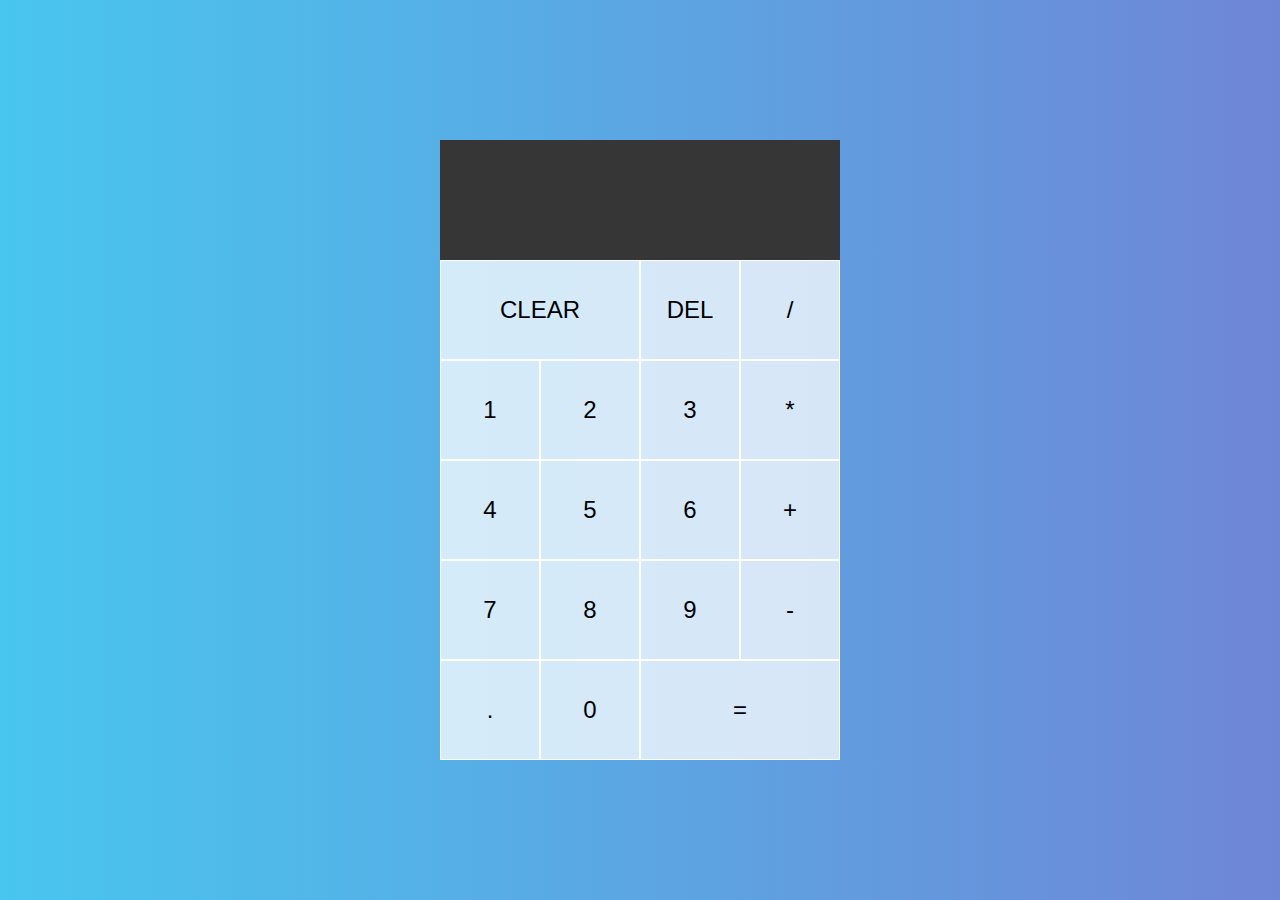
==== index.html @ fc8e5836 "built calculator structure and style" ====
<!DOCTYPE html>
<html lang="en">
<head>
    <link href="styles.css" rel="stylesheet">
    <script src="script.js" defer></script>
    <meta charset="UTF-8">
    <meta name="viewport" content="width=device-width, initial-scale=1.0">
    <title>Document</title>
</head>
<body>
    <div class="calculator-grid">
        <div class="output">
            <div data-previous-operand class="previous-operand"></div>
            <div data-current-operand class="current-operand"></div>
        </div>
        <button data-clear class="span-two">CLEAR</button>
        <button data-delete>DEL</button>
        <button data-operation>/</button>
        <button data-number>1</button>
        <button data-number>2</button>
        <button data-number>3</button>
        <button data-operation>*</button>
        <button data-number>4</button>
        <button data-number>5</button>
        <button data-number>6</button>
        <button data-operation>+</button>
        <button data-number>7</button>
        <button data-number>8</button>
        <button data-number>9</button>
        <button data-operation>-</button>
        <button data-number>.</button>
        <button data-number>0</button>
        <button data-equals class="span-two">=</button>
    </div>
</body>
</html>
---- styles.css ----
*, *::before, *::after {
    box-sizing: border-box;
    font-family: 'Trebuchet MS', 'Lucida Sans Unicode', 'Lucida Grande', 'Lucida Sans', Arial, sans-serif;
}

body {
    padding: 0;
    margin: 0;
    background: linear-gradient(to right, #48c6ef, #6f86d6);
}

.calculator-grid {
    display: grid;
    justify-content: center;
    align-content: center;
    min-height: 100vh;
    grid-template-columns: repeat(4, 100px);
    grid-template-rows: minmax(120px, auto)repeat(5, 100px);
}

.calculator-grid > button {
    background-color: rgba(255, 255, 255, .75);
    border: solid 1px white;
    font-size: x-large;
}

.calculator-grid > button:hover {
    background-color: rgba(255, 255, 255, .9);
}

.span-two {
    grid-column: span 2;
}

.output {
    grid-column: 1 / -1;
    background-color: #363636;
    display: flex;
    align-items: flex-end;
    justify-content: space-around;
    flex-direction: column;
    padding: 10px;
    word-wrap: break-word;
    word-break: break-all;
}

.output > .previous-operand {
    color: rgba(255, 255, 255, .75);
    font-size: 1.5rem;
}

.output > .current-operand {
    color: rgba(255, 255, 255, .9);
    font-size: 2.5rem;
}
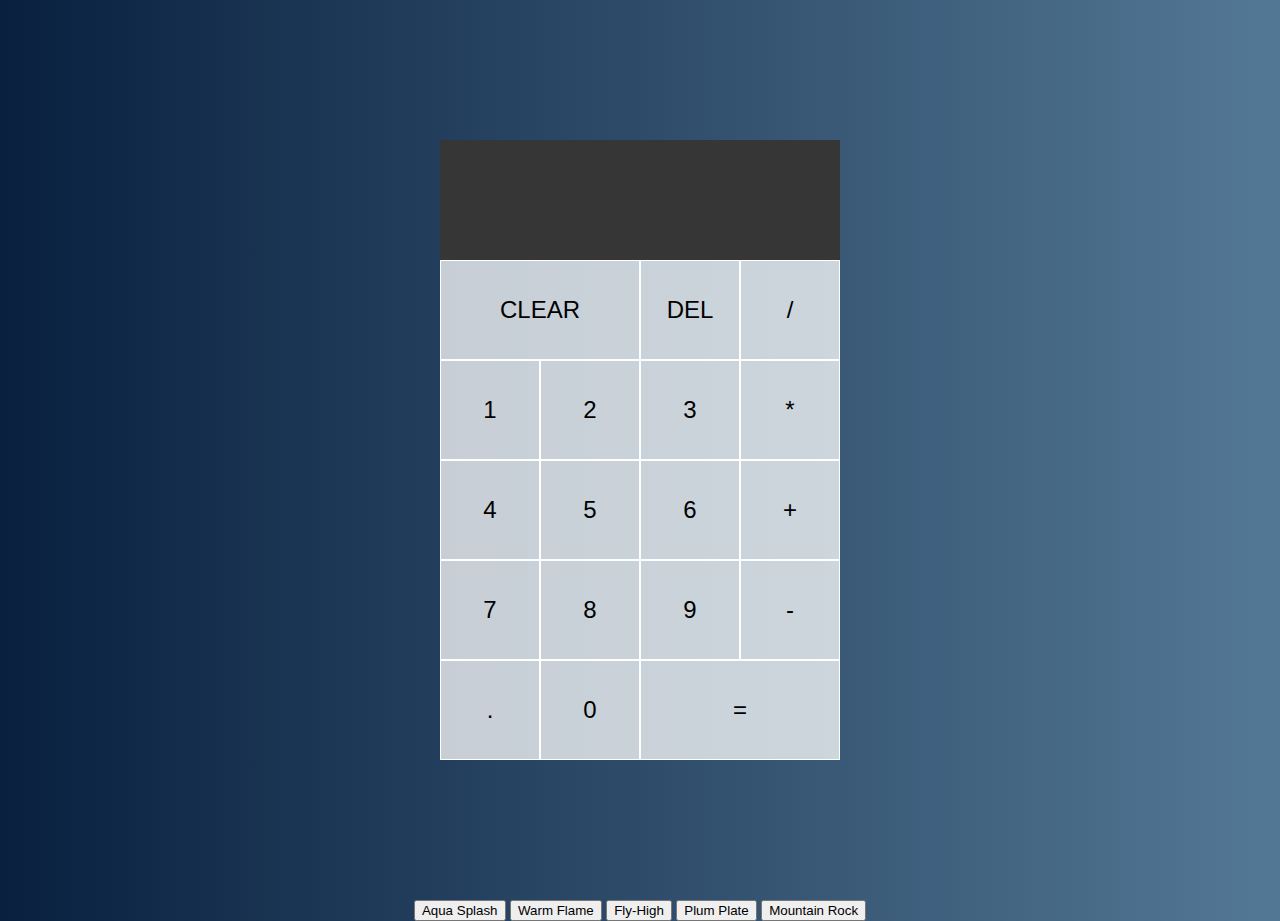
==== commit a0579750: "numbers are rendering in dom, added ability to change background color" ====
--- a/index.html
+++ b/index.html
@@ -3,34 +3,42 @@
 <head>
     <link href="styles.css" rel="stylesheet">
     <script src="script.js" defer></script>
+    <script src="https://ajax.googleapis.com/ajax/libs/jquery/3.5.1/jquery.min.js"></script>
     <meta charset="UTF-8">
     <meta name="viewport" content="width=device-width, initial-scale=1.0">
     <title>Document</title>
 </head>
-<body>
+<body id="body">
     <div class="calculator-grid">
         <div class="output">
-            <div data-previous-operand class="previous-operand"></div>
-            <div data-current-operand class="current-operand"></div>
+            <div id="previous" class="previous-operand"></div>
+            <div id="current" class="current-operand"></div>
         </div>
-        <button data-clear class="span-two">CLEAR</button>
-        <button data-delete>DEL</button>
-        <button data-operation>/</button>
-        <button data-number>1</button>
-        <button data-number>2</button>
-        <button data-number>3</button>
-        <button data-operation>*</button>
-        <button data-number>4</button>
-        <button data-number>5</button>
-        <button data-number>6</button>
-        <button data-operation>+</button>
-        <button data-number>7</button>
-        <button data-number>8</button>
-        <button data-number>9</button>
-        <button data-operation>-</button>
-        <button data-number>.</button>
-        <button data-number>0</button>
-        <button data-equals class="span-two">=</button>
+        <button id="clear" class="span-two">CLEAR</button>
+        <button id="delete">DEL</button>
+        <button id="divide">/</button>
+        <button id="one">1</button>
+        <button id="two">2</button>
+        <button id="three">3</button>
+        <button id="multiply">*</button>
+        <button id="four">4</button>
+        <button id="five">5</button>
+        <button id="six">6</button>
+        <button id="addition">+</button>
+        <button id="seven">7</button>
+        <button id="eight">8</button>
+        <button id="nine">9</button>
+        <button id="subtract">-</button>
+        <button id="decimal">.</button>
+        <button id="zero">0</button>
+        <button id="equals" class="span-two">=</button>
+    </div>
+    <div class="color-buttons">
+        <button id="aqua-splash">Aqua Splash</button>
+        <button id="warm-flame">Warm Flame</button>
+        <button id="fly-high">Fly-High</button>
+        <button id="plum-plate">Plum Plate</button>
+        <button id="mountain-rock">Mountain Rock</button>
     </div>
 </body>
 </html>--- a/styles.css
+++ b/styles.css
@@ -6,7 +6,7 @@
 body {
     padding: 0;
     margin: 0;
-    background: linear-gradient(to right, #48c6ef, #6f86d6);
+    background: linear-gradient(to right, #09203f, #537895);
 }
 
 .calculator-grid {
@@ -52,4 +52,8 @@
 .output > .current-operand {
     color: rgba(255, 255, 255, .9);
     font-size: 2.5rem;
-}+}
+
+.color-buttons {
+    text-align: center;
+}
